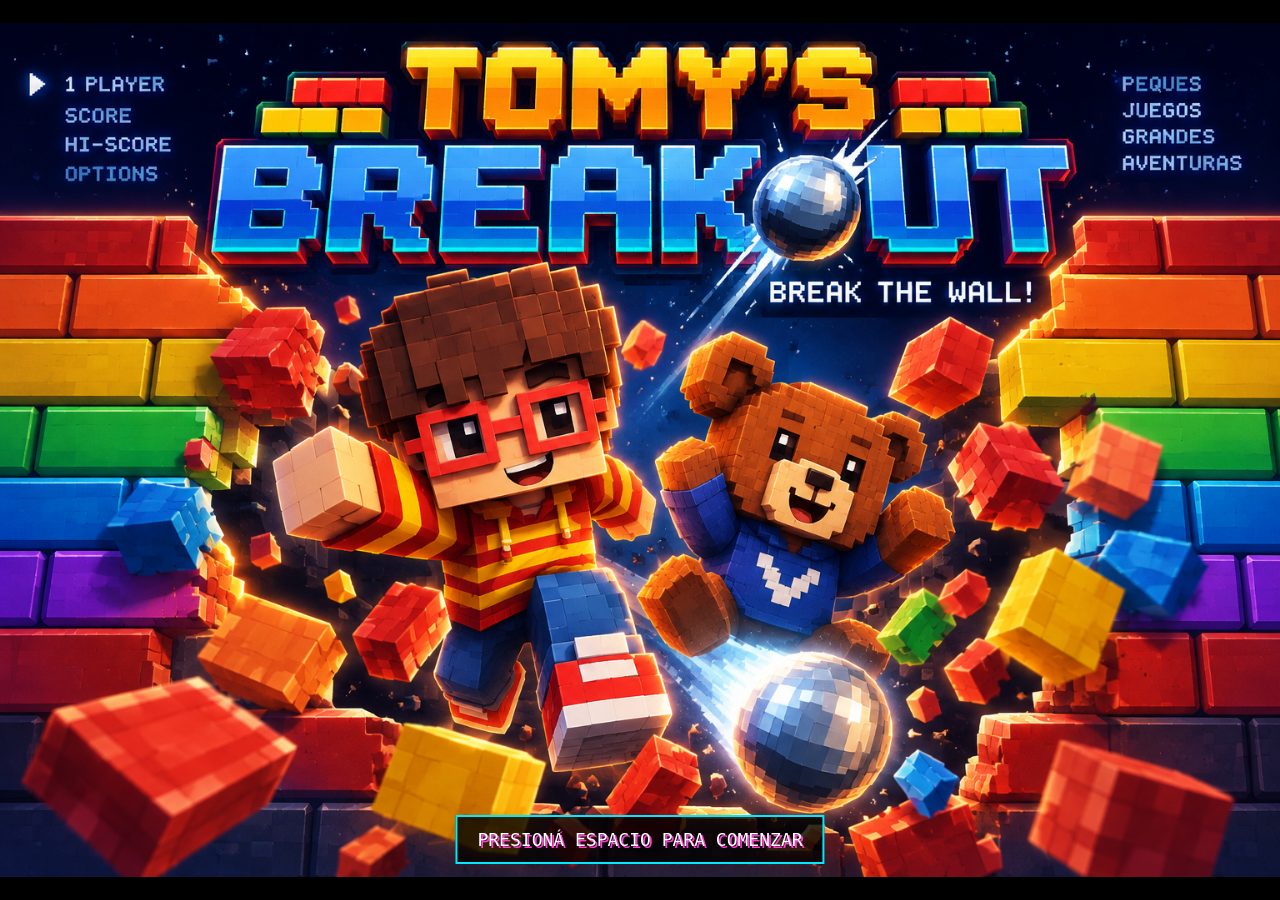
==== breakout.html @ e81b9653 "Add files via upload" ====
<!doctype html>
<html lang="es">

<head>
    <meta charset="utf-8">
    <meta name="viewport" content="width=device-width,initial-scale=1">
    <title>Tomy's Breakout</title>
    <link rel="stylesheet" href="breakout.css">
</head>

<body>

    <section id="intro">
        <img src="tomy_breakout_portada.png" alt="Tomy's Breakout">
        <div class="start">PRESIONÁ ESPACIO PARA COMENZAR</div>
    </section>

    <main id="wrap" class="hidden">
        <header>
            <span>PUNTOS <b id="score">0</b></span>
            <strong>TOMY'S BREAKOUT</strong>
            <span>RÉCORD <b id="high">0</b>
                </span></header>
        <canvas id="game" width="900" height="600">

                </canvas>
        <footer>← → / A D mover · ESPACIO lanzar · P pausa · ESC portada</footer>
    </main>

    <script src="breakout.js"></script>
</body>

</html>
---- breakout.css ----
*{box-sizing:border-box}html,body{margin:0;background:#020208;color:#fff;font-family:Consolas,monospace;overflow:hidden}body{min-height:100vh;display:grid;place-items:center}.hidden{display:none!important}
#intro{width:100vw;height:100vh;background:#000;display:flex;align-items:center;justify-content:center;position:relative}#intro img{width:100%;height:100%;object-fit:contain}.start{position:absolute;bottom:4%;left:50%;transform:translateX(-50%);padding:12px 20px;background:#000c;border:2px solid #00eaff;color:#fff;font-size:18px;white-space:nowrap;text-shadow:2px 2px #ff3bd5;animation:b 1s steps(2) infinite}@keyframes b{50%{opacity:.25}}
#wrap{width:min(97vw,1000px);border:2px solid #00eaff;box-shadow:0 0 30px #00eaff55}header,footer{display:flex;justify-content:space-between;padding:12px 16px;background:#09091b;color:#bff7ff}header strong{color:#ff58df}header b{color:#ffe600}footer{justify-content:center;font-size:13px}canvas{display:block;width:100%;height:auto;background:#03030b}
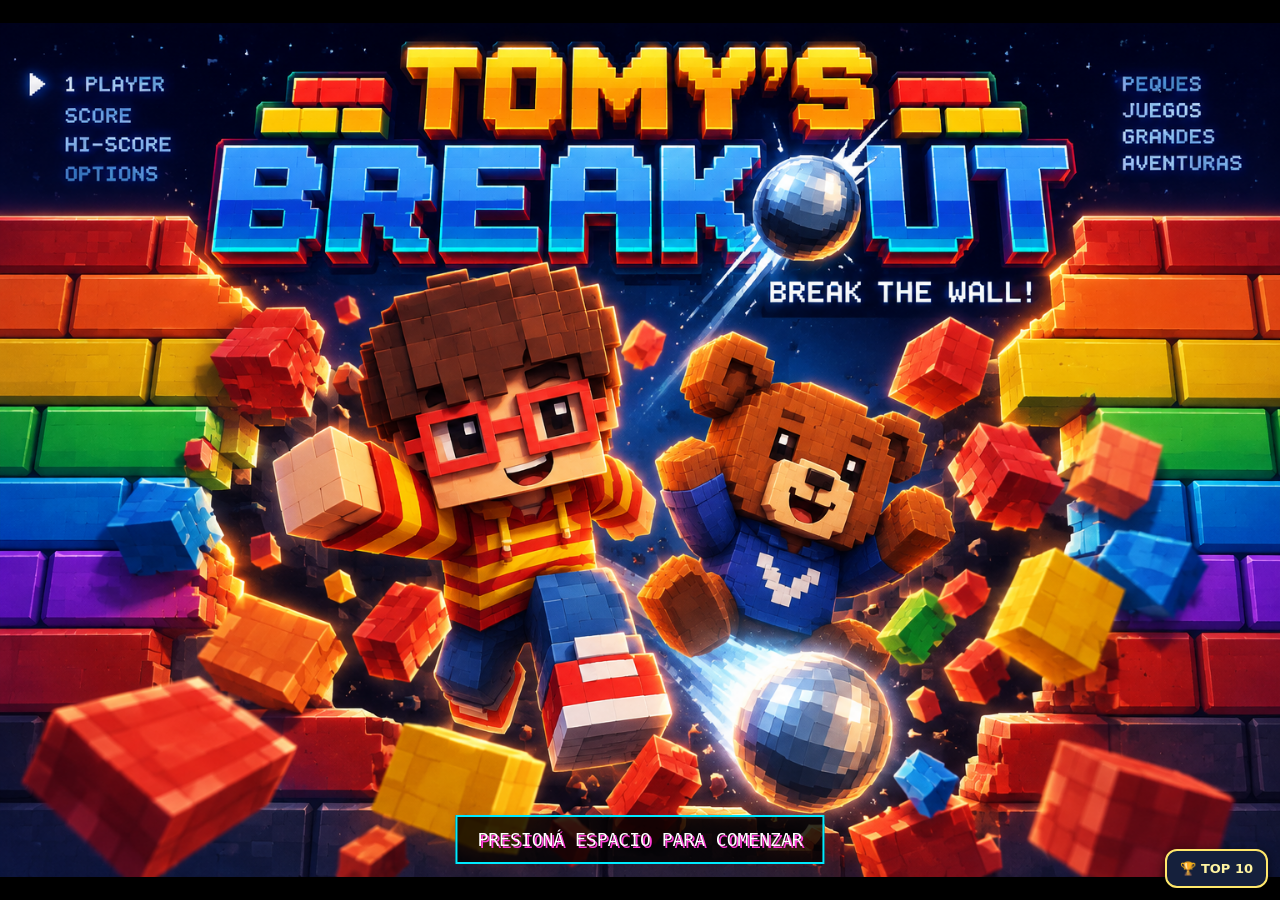
==== commit 8ac12c8b: "Add files via upload" ====
--- a/breakout.html
+++ b/breakout.html
@@ -6,6 +6,7 @@
     <meta name="viewport" content="width=device-width,initial-scale=1">
     <title>Tomy's Breakout</title>
     <link rel="stylesheet" href="breakout.css">
+<link rel="stylesheet" href="ranking.css?v=1">
 </head>
 
 <body>
@@ -16,6 +17,10 @@
     </section>
 
     <main id="wrap" class="hidden">
+        <div id="audioControls">
+            <button id="musicToggle" title="Música">🎵</button>
+            <button id="soundToggle" title="Sonidos">🔊</button>
+        </div>
         <header>
             <span>PUNTOS <b id="score">0</b></span>
             <strong>TOMY'S BREAKOUT</strong>
@@ -24,10 +29,10 @@
         <canvas id="game" width="900" height="600">
 
                 </canvas>
-        <footer>← → / A D mover · ESPACIO lanzar · P pausa · ESC portada</footer>
+        <footer>← → / A D o MOUSE mover · ESPACIO lanzar · P pausa · ESC portada</footer>
     </main>
 
-    <script src="breakout.js"></script>
+    <script src="ranking.js?v=1" data-game="breakout"></script><script src="breakout.js"></script>
 </body>
 
 </html>
--- a/breakout.css
+++ b/breakout.css
@@ -1,3 +1,27 @@
 *{box-sizing:border-box}html,body{margin:0;background:#020208;color:#fff;font-family:Consolas,monospace;overflow:hidden}body{min-height:100vh;display:grid;place-items:center}.hidden{display:none!important}
 #intro{width:100vw;height:100vh;background:#000;display:flex;align-items:center;justify-content:center;position:relative}#intro img{width:100%;height:100%;object-fit:contain}.start{position:absolute;bottom:4%;left:50%;transform:translateX(-50%);padding:12px 20px;background:#000c;border:2px solid #00eaff;color:#fff;font-size:18px;white-space:nowrap;text-shadow:2px 2px #ff3bd5;animation:b 1s steps(2) infinite}@keyframes b{50%{opacity:.25}}
-#wrap{width:min(97vw,1000px);border:2px solid #00eaff;box-shadow:0 0 30px #00eaff55}header,footer{display:flex;justify-content:space-between;padding:12px 16px;background:#09091b;color:#bff7ff}header strong{color:#ff58df}header b{color:#ffe600}footer{justify-content:center;font-size:13px}canvas{display:block;width:100%;height:auto;background:#03030b}+#wrap{width:min(97vw,1000px);border:2px solid #00eaff;box-shadow:0 0 30px #00eaff55}header,footer{display:flex;justify-content:space-between;padding:12px 16px;background:#09091b;color:#bff7ff}header strong{color:#ff58df}header b{color:#ffe600}footer{justify-content:center;font-size:13px}canvas{display:block;width:100%;height:auto;background:#03030b}
+#wrap{position:relative}
+#audioControls{
+    position:absolute;
+    top:54px;
+    left:50%;
+    transform:translateX(-50%);
+    z-index:20;
+    display:flex;
+    gap:6px;
+}
+#audioControls button{
+    width:34px;
+    height:30px;
+    padding:0;
+    border:1px solid #00eaff;
+    background:#050516dd;
+    color:#fff;
+    font-size:16px;
+    cursor:pointer;
+    box-shadow:0 0 8px #00eaff77;
+}
+#audioControls button:hover{
+    background:#15153a;
+}
--- a/ranking.css
+++ b/ranking.css
@@ -0,0 +1 @@
+#pikyRankButton{position:fixed;right:12px;bottom:12px;z-index:9900;border:2px solid #ffe86b;background:#15203c;color:#fff4a1;border-radius:12px;padding:10px 13px;font:bold 13px system-ui;cursor:pointer;box-shadow:0 3px 14px #0009}#pikyRankModal{position:fixed;inset:0;z-index:99999;background:#030816df;display:grid;place-items:center;padding:15px;box-sizing:border-box;font:15px system-ui;color:#f5f5ff}#pikyRankModal[hidden]{display:none}#pikyRankCard{background:linear-gradient(155deg,#132342,#090f26);border:2px solid #ffe06c;border-radius:18px;padding:18px;width:min(410px,100%);max-height:90vh;overflow:auto;box-sizing:border-box;box-shadow:0 12px 35px #000a}#pikyRankCard h2{text-align:center;color:#ffe06c;margin:4px 0 10px;font-size:22px}#pikyRankCard p{line-height:1.4}#pikyRankCard ol{padding-left:30px;max-height:40vh;overflow:auto}#pikyRankCard li{padding:5px 0;border-bottom:1px solid #ffffff24;display:flex;justify-content:space-between;gap:12px}#pikyRankCard input{box-sizing:border-box;width:100%;padding:11px;border-radius:8px;border:1px solid #789;background:#fff;color:#111;font-size:16px}#pikyRankCard button{background:#ffe06c;color:#13182b;font-weight:800;border:0;border-radius:8px;padding:10px 14px;margin:8px 5px 0 0;cursor:pointer}#pikyRankCard button:disabled{opacity:.5}#pikyRankStatus{font-size:13px;min-height:18px;color:#ffd79d}
